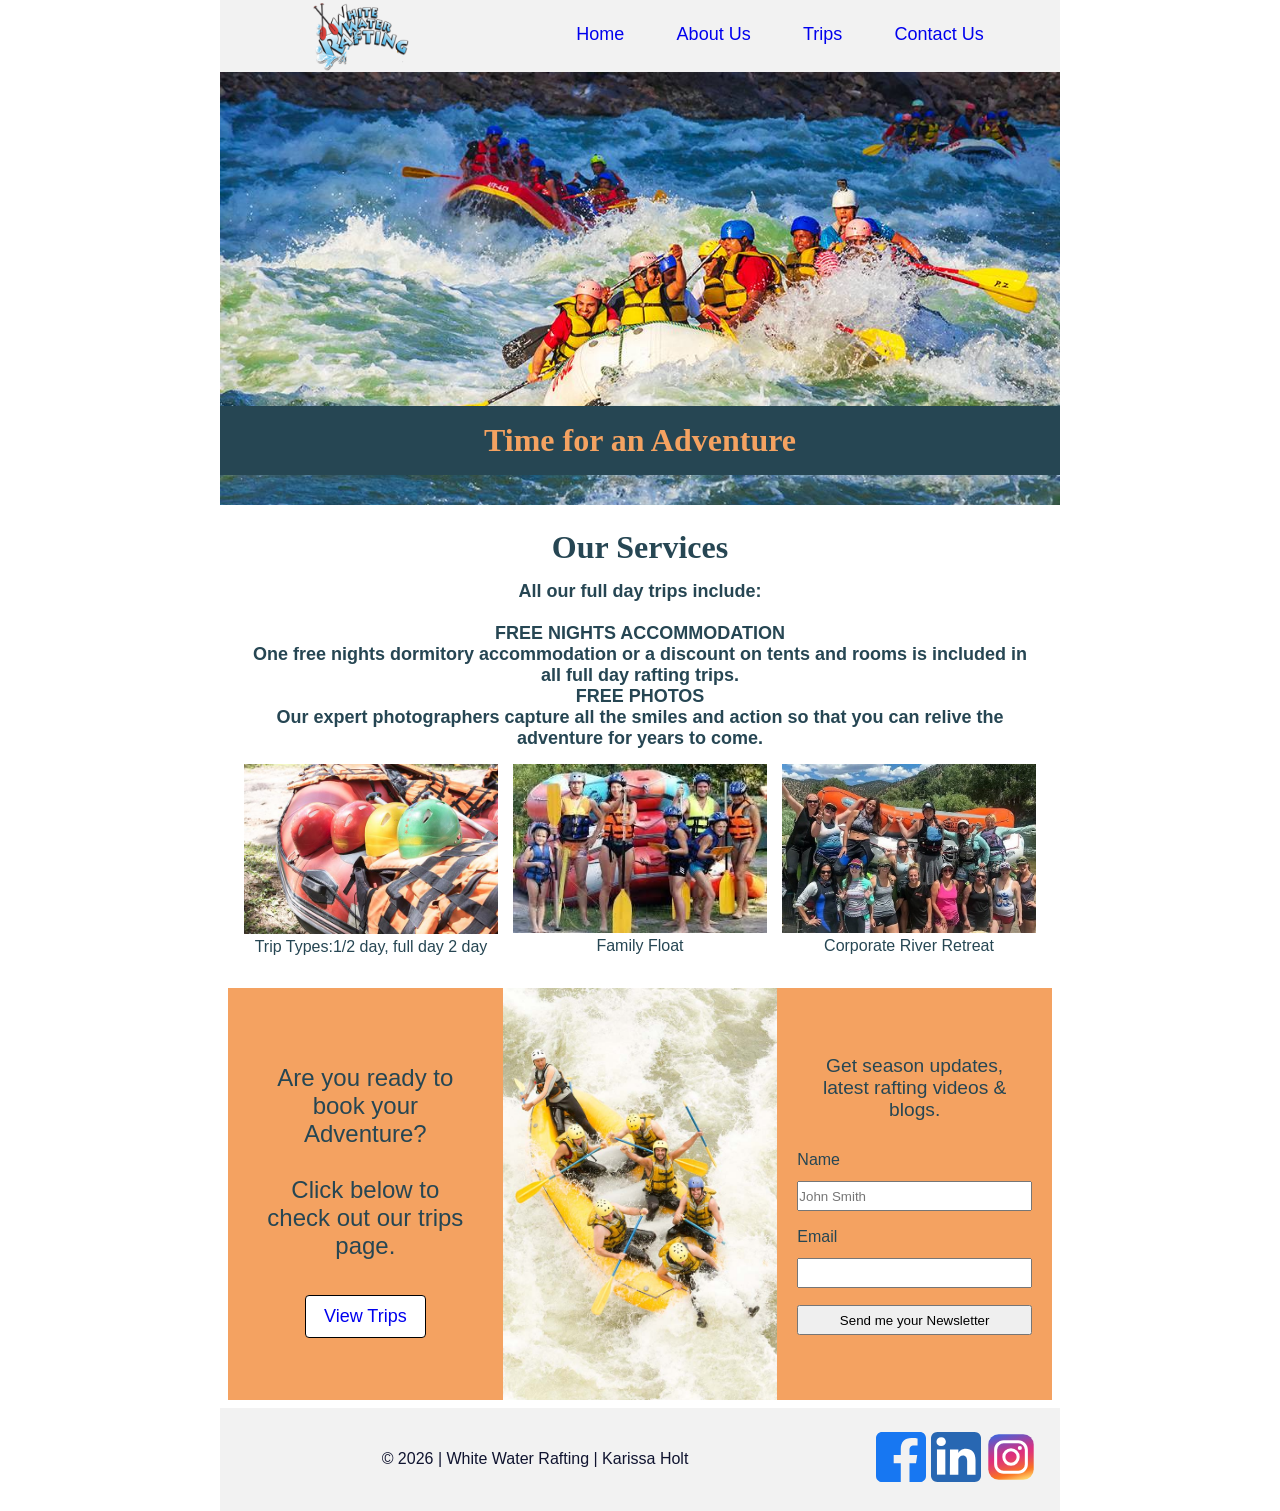
==== wwr/index.html @ c385754c "WWR website pages first pass" ====
<!DOCTYPE html>
<html lang="en">

<head>
    <meta charset="UTF-8">
    <meta name="viewport" content="width=device-width, initial-scale=1.0">
    <title>Main page for White Water Rafting</title>
    <meta name="description"
      content="A white water rafting company check out the different offers.">
    <meta name="author" content="Karissa Holt">
    <link rel="stylesheet" href="styles/rafting.css">
</head>

<body>
    <header class="header-grid">
        <img src="images/z-wwr-oars.png" alt="White Water Rafting logo splash and 2 oars"
          width="100">
        <nav>
            <ul class="flex">
                <li><a href="index.html">Home</a></li>
                <li><a href="about.html">About Us</a></li>
                <li><a href="trips.html">Trips</a></li>
                <li><a href="contact.html">Contact Us</a></li>
            </ul>
        </nav>
    </header>
    <main>
        <div class="main">
            <img src="images/rafting12-1024.jpg"
              alt="Two whitewater rafts full of people on whitewater rapids">
            <h1>Time for an Adventure</h1>
        </div>
        <section class="section4-grid">
            <h2>Our Services</h2>
            <h3>All our full day trips include:<br><br>
                FREE NIGHTS ACCOMMODATION<br>
                One free nights dormitory accommodation or a discount on tents and rooms is included
                in all full day
                rafting trips.<br>
                FREE PHOTOS<br>
                Our expert photographers capture all the smiles and action so that you can relive
                the adventure for
                years to come.</h3>
            <figure>
                <img src="images/trip-types.jpg" alt="White water raft with helmets and gear">
                <figcaption>Trip Types:1/2 day, full day 2 day</figcaption>
            </figure>
            <figure>
                <img src="images/family-float.jpg" alt="Family group of white water rafters">
                <figcaption>Family Float</figcaption>
            </figure>
            <figure>
                <img src="images/corporate-retreat-event.jpg"
                  alt="Corporate retreat group of rafters">
                <figcaption>Corporate River Retreat</figcaption>
            </figure>
        </section>
        <section class="section5-grid">
            <div class="cta-box">
                <p class="cta-text">
                    Are you ready to book your Adventure?<br><br>
                    Click below to check out our
                    trips page.
                </p>
                <a href="trips.html" class="trip-button">View Trips</a>
            </div>
            <img src="images/call-to-action1.jpg" alt="people river rafting">
            <form class="newsletter-form">
                <p>Get season updates, latest rafting videos & blogs.
                </p>
                <label for="name">Name</label>
                <input type="text" id="name" name="name" placeholder="John Smith">

                <label for="email">Email</label>
                <input type="email" id="email" name="email">

                <button type="submit">Send me your Newsletter</button>
            </form>
        </section>
    </main>
    <footer class="footer-grid">
        <p>© 2026 | White Water Rafting | Karissa Holt</p>
        <nav class="socialmedia">
            <a href="https://facebook.com">
                <img src="images/facebook-square.svg" height=50 alt="Facebook Icon">
            </a>
            <a href="https://linkedin.com">
                <img src="images/linkedin-square.svg" height=50 alt="Linkedin Icon">
            </a>
            <a href="https://instagram.com">
                <img src="images/instagram-square.svg" height=50 alt="Instagram Icon">
            </a>
        </nav>
    </footer>

</body>

</html>
---- wwr/styles/rafting.css ----
:root {
    --primary-color: #f2f2f2;
    --secondary-color: #f4a261;
    --accent1-color: #264653;
    --accent2-color: #101430;
    --heading-font: "Times New Roman", "Georgia", serif;
    --body-font: Arial, Helvetica, sans-serif;
}

* {
    margin: 0;
    padding: 0;
    box-sizing: border-box;
}

header {
    background-color: var(--primary-color);
    color: var(--accent2-color);

}

.header-grid {
    display: grid;
    grid-template-columns: 1fr 2fr;
    align-content: center;
}

header img {
    justify-self: center;
}

nav ul {
    display: flex;
    justify-content: space-evenly;
    list-style-type: none;

}

body {
    font-family: var(--body-font);
    color: var(--accent1-color);
}

header,
main,
footer {
    width: 840px;
    margin: 0 auto;
}

a {
    text-decoration: none;
    font-size: large;
}

h1,
h2 {
    font-family: var(--heading-font);
    color: var(--primary-color);
}

nav,
p,
section {
    margin: 16px;
    padding: 8px;
}

.socialmedia a {
    text-decoration: none;
}

.hero {
    position: relative;
}

.hero img {
    display: block;
    width: 100%;
    height: auto;
}

.hero h1 {
    position: absolute;
    top: 20px;
    width: 840px;
    padding: 16px;
    text-align: center;
    background-color: var(--accent1-color);
    color: var(--secondary-color);
}

.hero article {
    position: absolute;
    bottom: 25px;
    left: 0;
    width: 100%;
    box-sizing: border-box;
    padding: 16px;
    text-align: left;
    background-color: var(--accent1-color);
    color: #fff;
    display: flex;
    align-items: center;
    justify-content: center;
    gap: 20px;
}

.hero article img {
    width: 175px;
    height: auto;
    display: block;
}

article p {
    margin-right: 0;
}

.section1-grid {
    display: grid;
    grid-template-columns: 2fr 1fr 2fr;
    align-items: center;
}

.section1-grid h2 {
    text-align: center;
    background-color: var(--accent1-color);
    color: #fff;
    grid-column: 1/4;
}

.left {
    grid-column: 1/2;
}

.right {
    grid-column: 3/4
}

.section2-grid {
    display: grid;
    grid-template-columns: repeat(5, 1fr);
    gap: 15px
}

.section2-grid h2 {
    grid-column: 1/6;
    text-align: center;
}

figure {
    text-align: center;
}

figure img {
    width: 100%;
    height: auto;
}

figcaption {
    grid-column: 1/6;
    grid-row: 1/4;

}

footer {
    background-color: var(--primary-color);
    color: var(--accent2-color);
}

.footer-grid {
    display: grid;
    grid-template-columns: 3fr 1fr;
    align-content: end;
}

footer nav {
    justify-self: end;
}

footer p {
    justify-self: center;
    align-content: center;
}

main h1 {
    margin: 0;
    text-align: center;
    color: var(--secondary-color);
    background-color: var(--accent1-color);
}

main h2 {
    text-align: center;
    color: var(--accent1-color);

}

.map iframe {
    width: 100%;
    max-width: 400px;
    margin-top: 10px;
    border: 0;
}

.section3-grid h2 {
    grid-column: 1/4;
    text-align: center;
    color: var(--secondary-color);
    background-color: var(--accent1-color);
}

.section3-grid {
    display: grid;
    grid-template-columns: repeat(3, 1fr);
    gap: 15px
}

.section3-grid figure {
    margin: 0;
    text-align: center;
}

.section3-grid figure img {
    width: 100%;
    height: auto;
}

.div-grid {
    display: grid;
    grid-template-columns: 1fr 1fr;
    gap: 20px;
    align-items: start;
}

.contact-form {
    display: grid;
    grid-template-columns: 105px 260px;
    gap: 12px 15px;
    align-items: start;
    margin-top: 25px;
}

.contact-form label {
    margin-top: 6px;
}

.contact-form input[type="text"] .contact-form input[type="email"],
.contact-form textarea,
.contact-form button {
    width: 100%;
    box-sizing: border-box;
    padding: 8px;
}

.radio-group {
    display: grid;
    gap: 10px;
    justify-items: start;
}

.radio-group label {
    display: flex;
    align-items: center;
    gap: 8px;
    margin: 0;
}

.top-align {
    align-self: start;
}

.checkbox-line {
    display: flex;
    align-items: flex-start;
    gap: 8px;
    margin: 0;
}

.contact-form button {
    cursor: pointer;
}

.contact-form input[type="checkbox"],
.contact-form input[type="radio"] {
    width: auto;
    padding: 0%;
}

.message-area {
    width: 375px;
}

.full-row {
    grid-column: 1/3;
}

.main img {
    display: block;
    width: 100%;
    height: auto;
}

.main {
    position: relative;
}

.main h1 {
    position: absolute;
    bottom: 30px;
    width: 840px;
    padding: 16px;
    text-align: center;
    background-color: var(--accent1-color);
    color: var(--secondary-color);
}

.section4-grid {
    display: grid;
    grid-template-columns: 1fr 1fr 1fr;
    gap: 15px;
}

.section4-grid h2 {
    grid-column: 1/4;
    text-align: center;
    font-size: xx-large;
}

.section4-grid h3 {
    grid-column: 1/4;
    text-align: center;
    font-size: large;
}

.section5-grid {
    display: grid;
    grid-template-columns: 1fr 1fr 1fr;
    gap: 0;
    width: 100%;
    max-width: 840px;
    margin: 0 auto;
    align-items: stretch;
}

.section5-grid img {
    width: 100%;
    height: 100%;
    object-fit: cover;
    display: block;
}

.newsletter-form {
    background-color: var(--secondary-color);
    display: flex;
    flex-direction: column;
    padding: 20px;
    justify-content: center;
    align-items: flex-start;
    text-align: center;
    gap: 12px;
}

.newsletter-form p {
    margin: 0 0 10px 0;
    font-size: larger;
}

.newsletter-form input,
.newsletter-form button {
    width: 100%;
    height: 30px;
    margin-bottom: 5px;
    box-sizing: border-box;
}

.cta-box {
    background-color: var(--secondary-color);
    display: flex;
    flex-direction: column;
    justify-content: center;
    align-items: center;
    text-align: center;
    padding: 20px;
}

.cta-text {
    margin: 0 0 20px 0;
    padding: 15px;
    font-size: x-large;
}

.trip-button {
    display: inline-block;
    background-color: white;
    columns: black;
    text-decoration: none;
    padding: 10px 18px;
    border: 1px solid black;
    border-radius: 4px;
}

.trip-button:hover {
    background-color: #f2f2f2;
}

.trip-grid {
    display: grid;
    grid-template-columns: 1fr 1fr 1fr;
    width: 100%;
    max-width: 840px;
    gap: 20px;
    padding: 10px;
    align-items: baseline;

}

.trip-card {
    box-sizing: border-box;
    text-align: center;
    background-color: var(--secondary-color);
    border-radius: 10px;
    overflow: hidden;
    box-shadow: 0 4px 10px rgba(0, 0, 0, .1);
}

.trip-card img {
    width: 100%;
}

.trip-card p {
    padding: 0 15px 20px;
}

.trip-card h2 {
    font-size: x-large;
}

table {
    border-collapse: collapse;
    border: 2px solid rgb(140 140 140);
    font-family: sans-serif;
    font-size: 0.8rem;
    letter-spacing: 1px;
}

th,
td {
    border: 1px solid rgb(160 160 160);
    padding: 8px 10px;
    text-align: center;
}

.contact-cta {
    text-align: center;
    margin: 40px 0;
}

.contact-cta p {
    margin-bottom: 10px;
    font-size: x-large;
}

.contact-button {
    display: inline-block;
    background-color: white;
    columns: black;
    text-decoration: none;
    padding: 10px 18px;
    border: 1px solid black;
    border-radius: 4px;
}

.contact-button:hover {
    background-color: #f2f2f2;
}
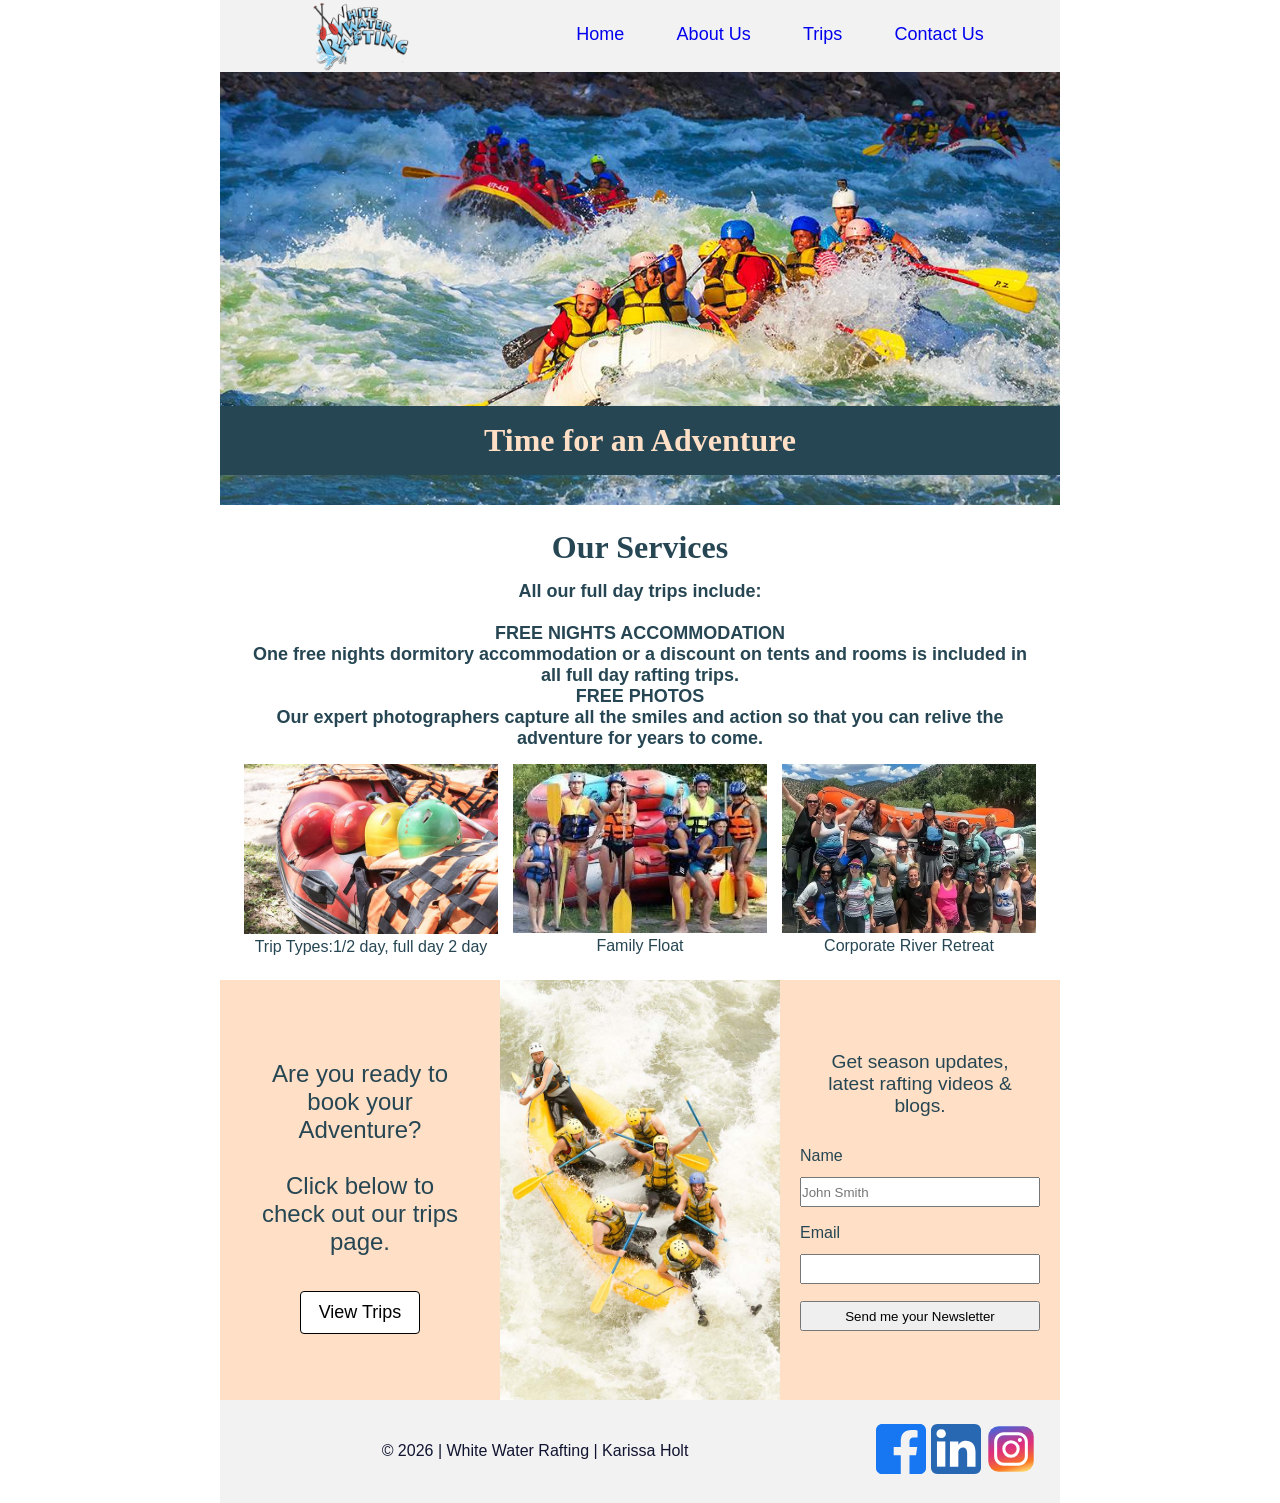
==== commit aafb9628: "WWR website pages pass 3" ====
--- a/wwr/index.html
+++ b/wwr/index.html
@@ -55,7 +55,7 @@
                 <figcaption>Corporate River Retreat</figcaption>
             </figure>
         </section>
-        <section class="section5-grid">
+        <div class="section5-grid">
             <div class="cta-box">
                 <p class="cta-text">
                     Are you ready to book your Adventure?<br><br>
@@ -76,7 +76,7 @@
 
                 <button type="submit">Send me your Newsletter</button>
             </form>
-        </section>
+        </div>
     </main>
     <footer class="footer-grid">
         <p>© 2026 | White Water Rafting | Karissa Holt</p>
--- a/wwr/styles/rafting.css
+++ b/wwr/styles/rafting.css
@@ -1,6 +1,6 @@
 :root {
     --primary-color: #f2f2f2;
-    --secondary-color: #f4a261;
+    --secondary-color: #ffdfc5;
     --accent1-color: #264653;
     --accent2-color: #101430;
     --heading-font: "Times New Roman", "Georgia", serif;
@@ -56,7 +56,7 @@
 h1,
 h2 {
     font-family: var(--heading-font);
-    color: var(--primary-color);
+    color: var(--secondary-color);
 }
 
 nav,
@@ -75,6 +75,7 @@
 }
 
 .hero img {
+    position: relative;
     display: block;
     width: 100%;
     height: auto;
@@ -92,24 +93,21 @@
 
 .hero article {
     position: absolute;
+    display: block;
     bottom: 25px;
     left: 0;
     width: 100%;
-    box-sizing: border-box;
     padding: 16px;
     text-align: left;
     background-color: var(--accent1-color);
     color: #fff;
-    display: flex;
-    align-items: center;
-    justify-content: center;
-    gap: 20px;
 }
 
 .hero article img {
+    float: right;
     width: 175px;
-    height: auto;
-    display: block;
+    bottom: 0px;
+    right: 10px;
 }
 
 article p {
@@ -125,7 +123,7 @@
 .section1-grid h2 {
     text-align: center;
     background-color: var(--accent1-color);
-    color: #fff;
+    color: var(--secondary-color);
     grid-column: 1/4;
 }
 
@@ -393,7 +391,7 @@
 .trip-button {
     display: inline-block;
     background-color: white;
-    columns: black;
+    color: black;
     text-decoration: none;
     padding: 10px 18px;
     border: 1px solid black;
@@ -464,7 +462,7 @@
 .contact-button {
     display: inline-block;
     background-color: white;
-    columns: black;
+    color: black;
     text-decoration: none;
     padding: 10px 18px;
     border: 1px solid black;
